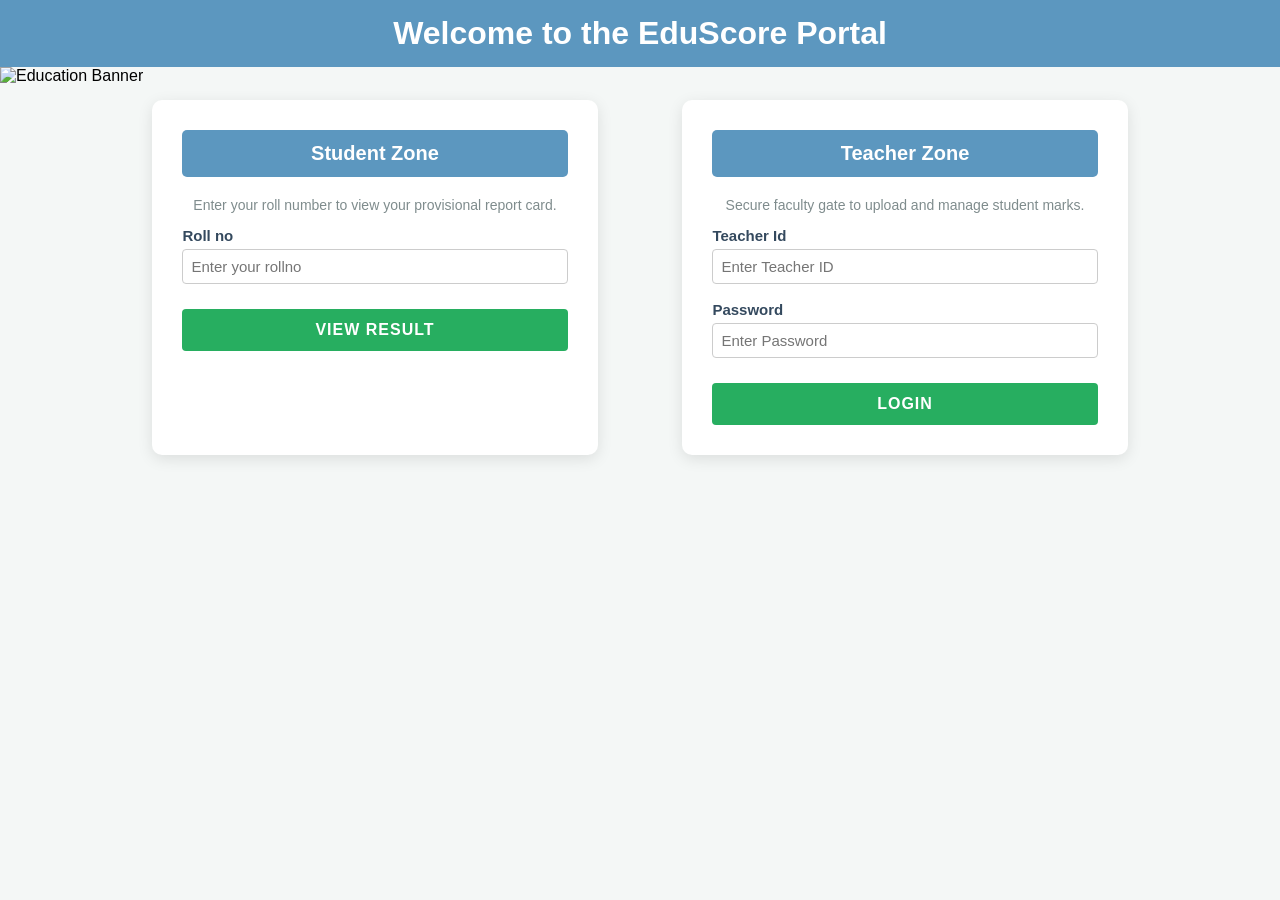
==== index.html @ 33c0aa26 "Add files via upload" ====
<!DOCTYPE html>
<html>
<head>
<meta charset="UTF-8">
<title>EduScore Portal - Home</title>
<!-- 🔗 आपकी एक्सटर्नल CSS फाइल लिंक की -->
<link rel="stylesheet" type="text/css" href="style.css">
</head>
<body>

    <!-- 🏢 मुख्य हेडिंग बैनर -->
    <h1>Welcome to the EduScore Portal</h1>
    
    <!-- 📸 आपका नया क्लासरूम/एग्जाम हॉल वाला हीरो बैनर -->
    <img src="images/EduBanner.jpg" class="hero-banner" alt="Education Banner">

    <!-- 📦 मेन कंटेनर - जो दोनों कार्ड्स को आमने-सामने रखेगा -->
    <div class="container">
        
        <!-- 🎓 1. स्टूडेंट जोन -->
        <div class="StudentData">
            <form action="result-display.jsp" method="post">
                <h2>Student Zone</h2>
                <p style="text-align: center; color: #7f8c8d; font-size: 14px;">Enter your roll number to view your provisional report card.</p>
                
                <!-- 🎯 सबसे ज़रूरी फिक्स: यहाँ name="rollno" बिल्कुल सही सेट है -->
                <label for="rollno">Roll no</label>
                <input type="number" name="rollno" id="rollno" placeholder="Enter your rollno" required>
                
                <input type="submit" class="btn" value="View Result">       
            </form>
        </div>

        <!-- 👨‍🏫 2. टीचर जोन -->
        <div class="TeacherData">
            <form action="teacher-login.jsp" method="post">
                <h2>Teacher Zone</h2>
                <p style="text-align: center; color: #7f8c8d; font-size: 14px;">Secure faculty gate to upload and manage student marks.</p>
                
                <label for="teacher_id">Teacher Id</label>
                <input type="text" name="teacher_id" id="teacher_id" placeholder="Enter Teacher ID" required>
                
                <label for="password">Password</label>
                <input type="password" name="password" id="password" placeholder="Enter Password" required>
                
                <input type="submit" class="btn" value="Login">       
            </form>
        </div>
        
    </div>

</body>
</html>
---- style.css ----
@charset "UTF-8";

/* 🌎 Universal */
* {
    box-sizing: border-box;
}

body {
    background-color: #f4f7f6;
    font-family: Arial, sans-serif; 
    margin: 0;
}

/* 🏢 Header */
h1 {
    background-color: #5c97bf;
    text-align: center;
    color: white;
    padding: 15px;
    margin: 0;
}

/* 📸 Banner */
.hero-banner {
    width: 100%;
    height: 300px;
    object-fit: cover;
    object-position: center;
    margin-bottom: 5px;
}

/* 📦 Container */
.container {
    display: flex;
    justify-content: space-around;
    max-width: 1100px;
    margin: 10px auto 40px auto;
    padding: 0 20px;
}

/* 🗂️ Cards */
.StudentData, .TeacherData {
    background-color: white;
    padding: 30px;
    border-radius: 10px;
    box-shadow: 0 4px 15px rgba(0,0,0,0.1); 
    width: 42%;
}

/* 🏷️ Card Heading */
h2 {
    background-color: #5c97bf;
    text-align: center;
    color: white;
    padding: 12px;
    border-radius: 5px;
    font-size: 20px;
    margin-top: 0;
    margin-bottom: 20px;
}

/* 📝 Labels */
label {
    display: block;
    font-weight: bold;
    font-size: 15px;      
    color: #34495e;
    margin-top: 12px;
}

/* ✏️ Inputs */
input[type="text"], 
input[type="number"], 
input[type="password"] {
    width: 100%;
    padding: 8px;
    margin-top: 5px;
    margin-bottom: 5px;
    font-size: 15px;
    border: 1px solid #ccc;
    border-radius: 4px;
}

/* 🟢 Button */
.btn {
    background-color: #27ae60; 
    color: white;
    padding: 12px;
    margin-top: 20px;
    width: 100%;
    border: none;
    border-radius: 4px;
    font-size: 16px;
    cursor: pointer;
    font-weight: bold;
    letter-spacing: 1px;
    text-transform: uppercase;
    transition: 0.3s;
}

.btn:hover {
    opacity: 0.85; 
}

/* 👨‍🏫 Form */
.mainForm {
    width: 45%;
    margin: 40px auto;
    background-color: white;
    box-shadow: 0 4px 15px rgba(0,0,0,0.1);
    padding: 30px;
    border-radius: 10px;
}

/* 📊 Subjects Grid */
.subjects-grid {
    display: grid;
    grid-template-columns: 1fr 1fr;
    gap: 12px;
}

/* ==========================================
   🎯 MARKSHEET FIXED DESIGN
   ========================================== */

/* 📦 Marksheet Card */
.marksheet-card {
    width: 65%;
    margin: 20px auto;
    padding: 30px;
    background: white;
    border-radius: 10px;
    box-shadow: 0 4px 15px rgba(0,0,0,0.1);
}

/* 🏫 Logo */
.logo-container {
    text-align: center;
    margin-bottom: 15px;
}

.marksheet-logo {
    width: 140px;
}

/* Titles */
.marksheet-title {
    text-align: center;
}

.marksheet-subtitle {
    text-align: center;
    color: #7f8c8d;
    margin-bottom: 25px;
}

/* 📋 Table (FINAL FIX) */
.marksheet-table {
    width: 100%;              /* 🔥 MOST IMPORTANT FIX */
    border-collapse: collapse;
    margin-top: 10px;
}

.marksheet-table th,
.marksheet-table td {
    border: 1px solid #ddd;
    padding: 10px;
    text-align: center;
}

/* Header Row */
.table-header {
    background-color: #bdc3c7;
    color: #2c3e50;
    font-weight: bold;
    text-transform: uppercase;
}

/* Left Align */
.text-left {
    text-align: left !important;
}

/* Summary */
.summary-row {
    background-color: #f9f9f9;
    font-weight: bold;
}

.final-status-row {
    background-color: #f1f1f1;
    font-weight: bold;
}

/* Status */
.status-text {
    font-size: 16px;
    font-weight: bold;
}

.pass-color {
    color: #27ae60;
}

.fail-color {
    color: #c0392b;
}

/* 📌 Disclaimer */
.disclaimer-box {
    margin-top: 25px;
    font-size: 11px;
    border-top: 1px dashed #ccc;
    padding-top: 15px;
}

/* Buttons */
.actions-container {
    text-align: center;
    margin-top: 25px;
}

.btn-inline {
    display: inline-block;
    width: 40%;
    margin-right: 10px;
}

/* 🖨️ Print */
@media print {
    .actions-container, .btn, #print-btn {
        display: none !important;
    }

    body {
        background: white;
    }

    .marksheet-card {
        box-shadow: none;
        width: 100%;
        margin: 0;
    }
}
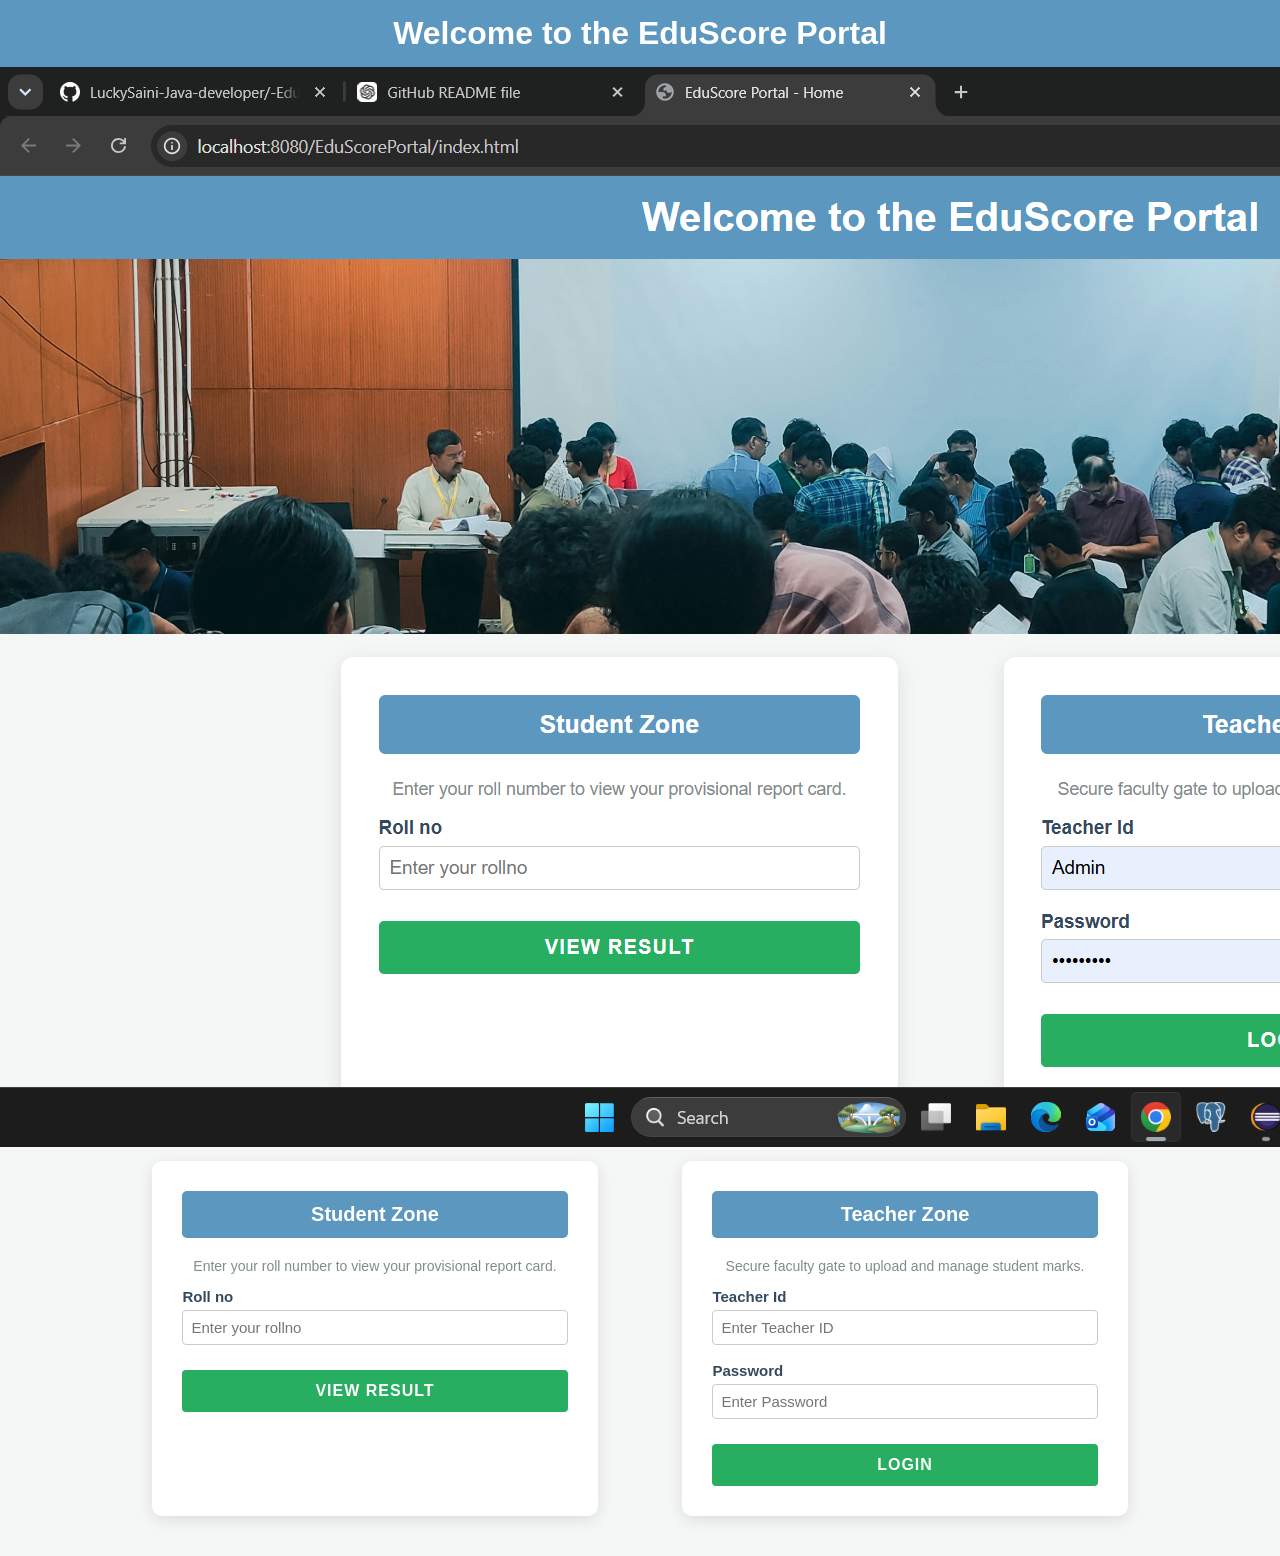
==== commit fab792e5: "Update index.html" ====
--- a/index.html
+++ b/index.html
@@ -11,8 +11,8 @@
     <!-- 🏢 मुख्य हेडिंग बैनर -->
     <h1>Welcome to the EduScore Portal</h1>
     
-    <!-- 📸 आपका नया क्लासरूम/एग्जाम हॉल वाला हीरो बैनर -->
-    <img src="images/EduBanner.jpg" class="hero-banner" alt="Education Banner">
+
+    <img src="screenshots/homepage.png" alt="Education Banner" class="banner-img">
 
     <!-- 📦 मेन कंटेनर - जो दोनों कार्ड्स को आमने-सामने रखेगा -->
     <div class="container">
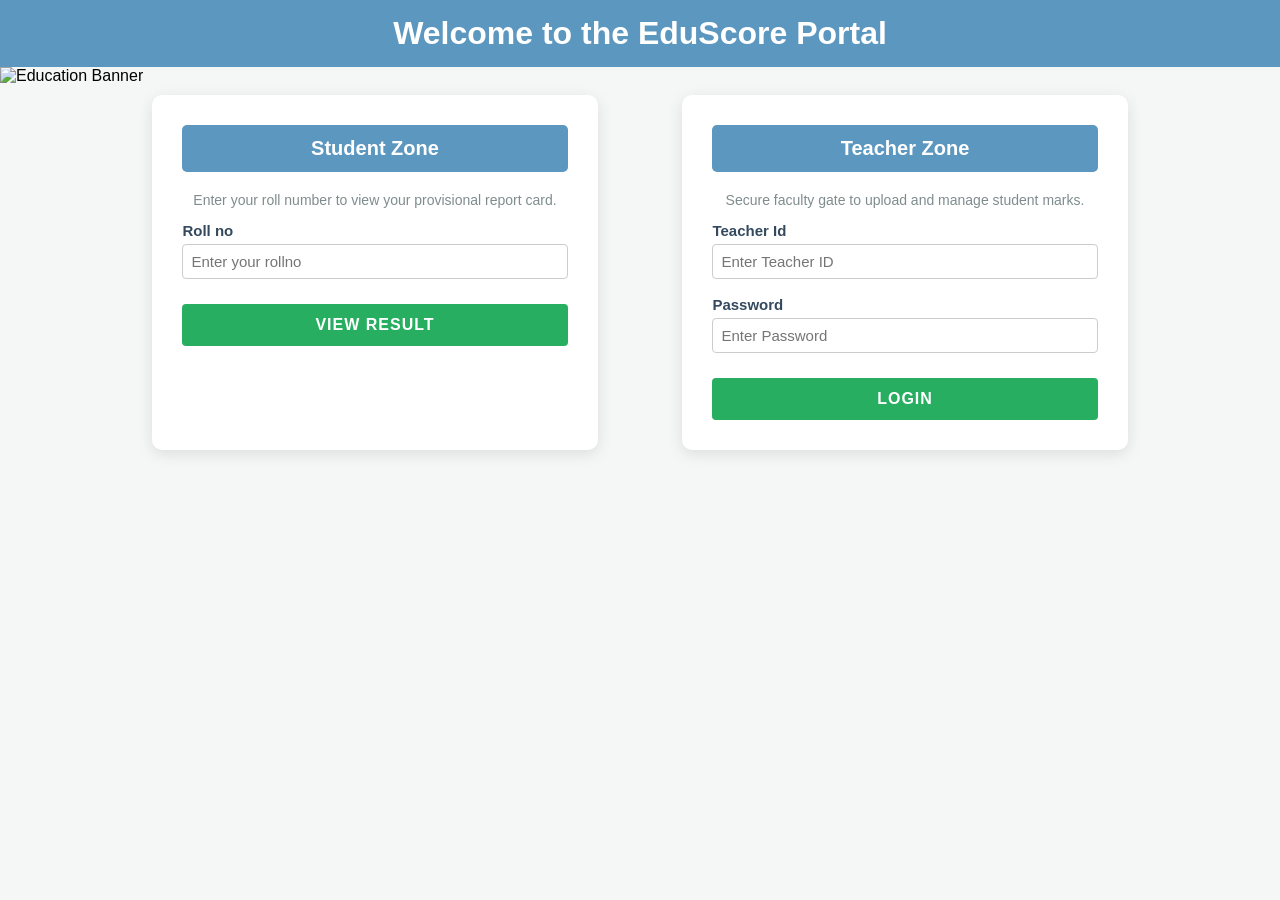
==== commit fb2d9e75: "Update index.html" ====
--- a/index.html
+++ b/index.html
@@ -12,7 +12,7 @@
     <h1>Welcome to the EduScore Portal</h1>
     
 
-    <img src="screenshots/homepage.png" alt="Education Banner" class="banner-img">
+    <img src="screenshots/homepagelogo.png" alt="Education Banner" class="banner-img">
 
     <!-- 📦 मेन कंटेनर - जो दोनों कार्ड्स को आमने-सामने रखेगा -->
     <div class="container">
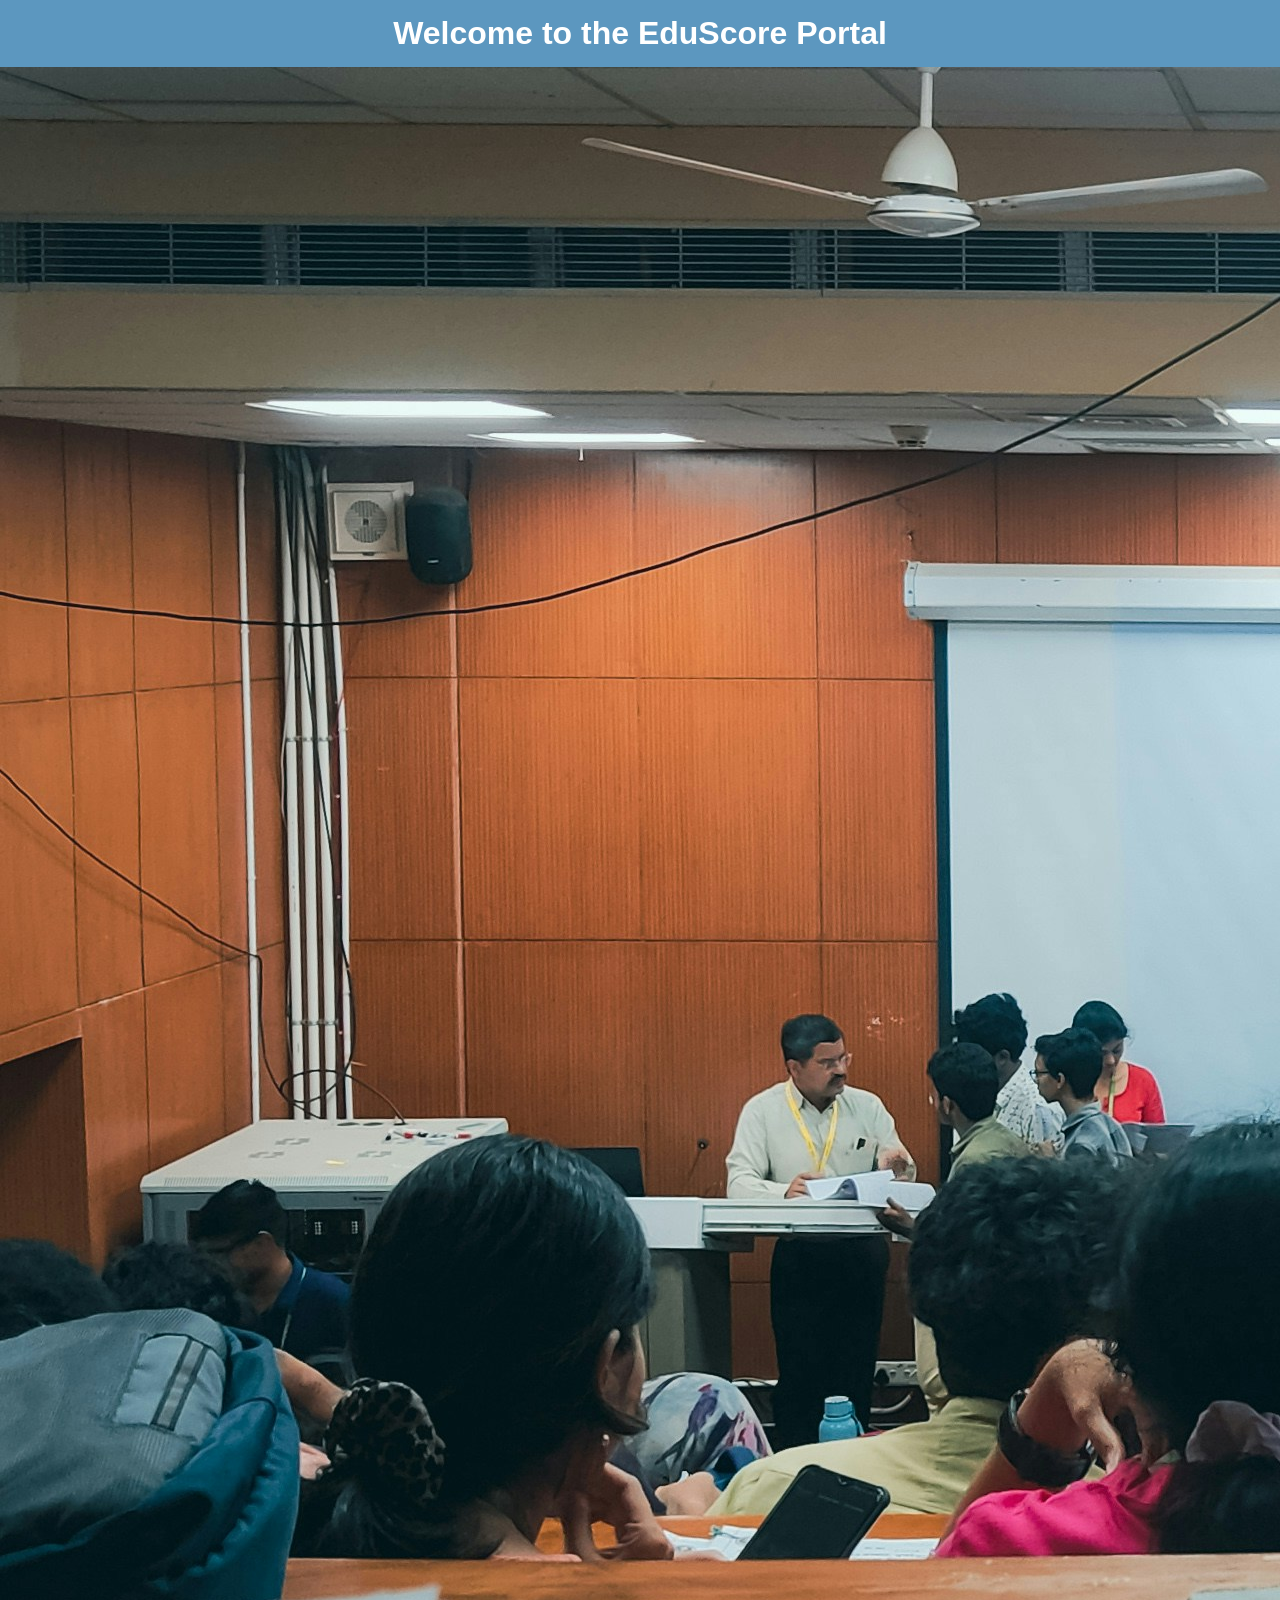
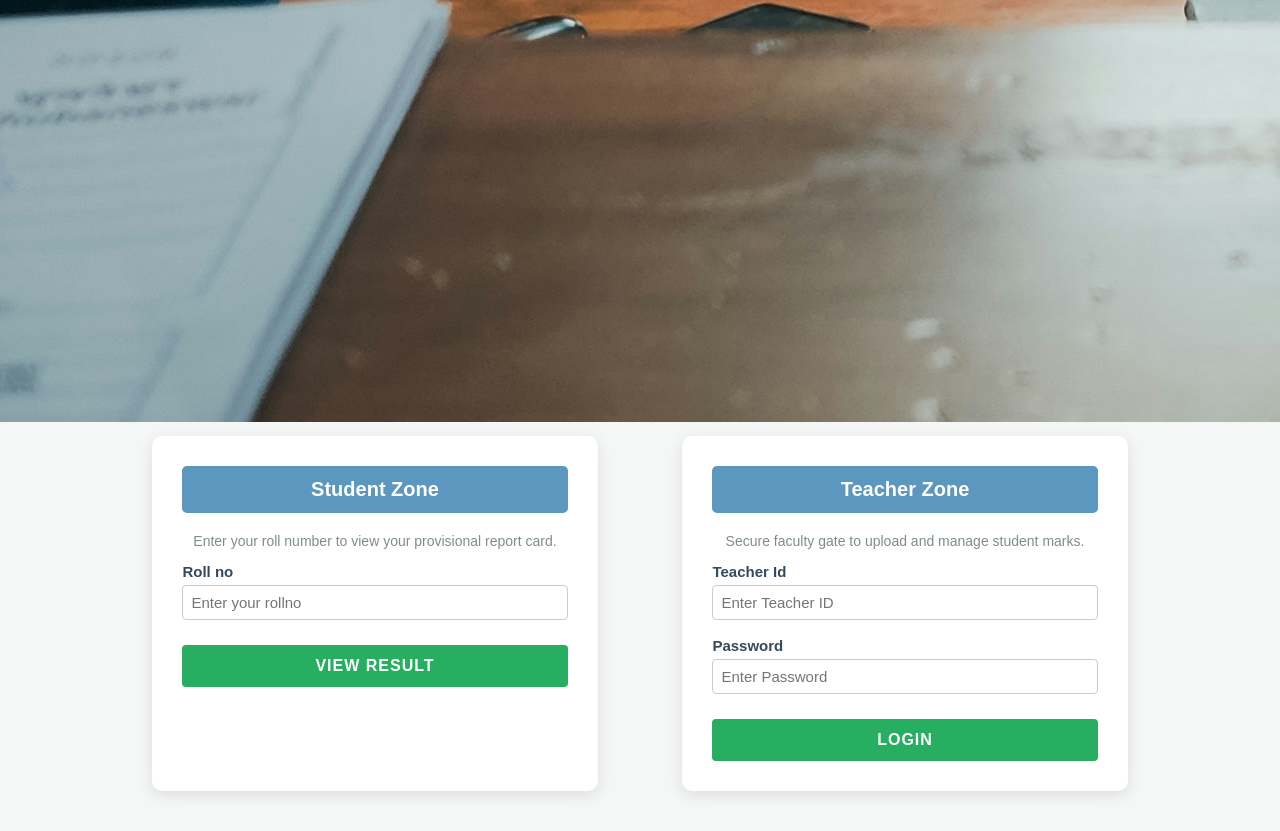
==== commit b27de986: "Update index.html" ====
--- a/index.html
+++ b/index.html
@@ -12,7 +12,7 @@
     <h1>Welcome to the EduScore Portal</h1>
     
 
-    <img src="screenshots/homepagelogo.png" alt="Education Banner" class="banner-img">
+    <img src="screenshots/homepagelogo.jpg" alt="Education Banner" class="banner-img">
 
     <!-- 📦 मेन कंटेनर - जो दोनों कार्ड्स को आमने-सामने रखेगा -->
     <div class="container">
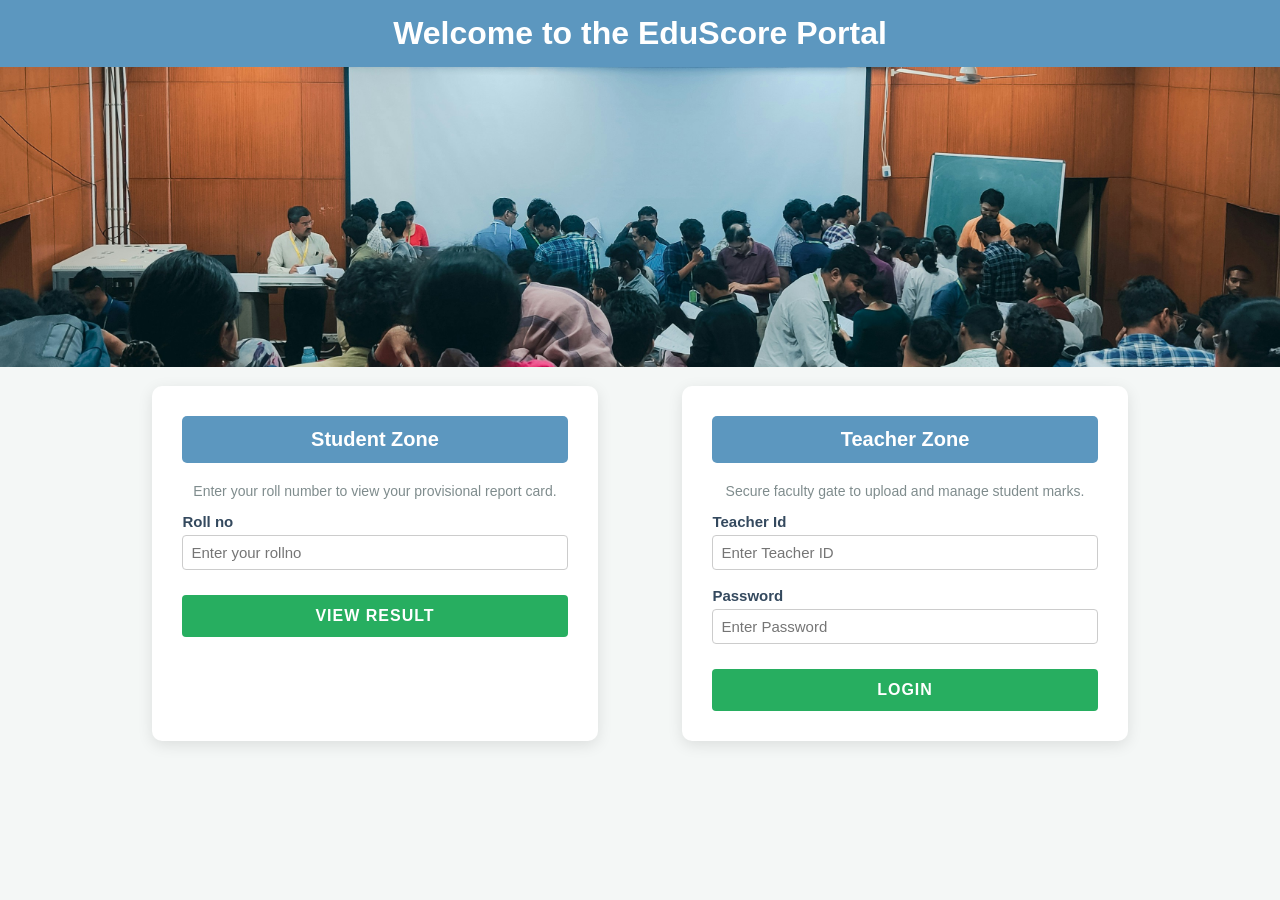
==== commit 2fae9338: "Update index.html" ====
--- a/index.html
+++ b/index.html
@@ -12,7 +12,7 @@
     <h1>Welcome to the EduScore Portal</h1>
     
 
-    <img src="screenshots/homepagelogo.jpg" alt="Education Banner" class="banner-img">
+    <img src="screenshots/homepagelogo.jpg" alt="Education Banner" class="hero-banner">
 
     <!-- 📦 मेन कंटेनर - जो दोनों कार्ड्स को आमने-सामने रखेगा -->
     <div class="container">
